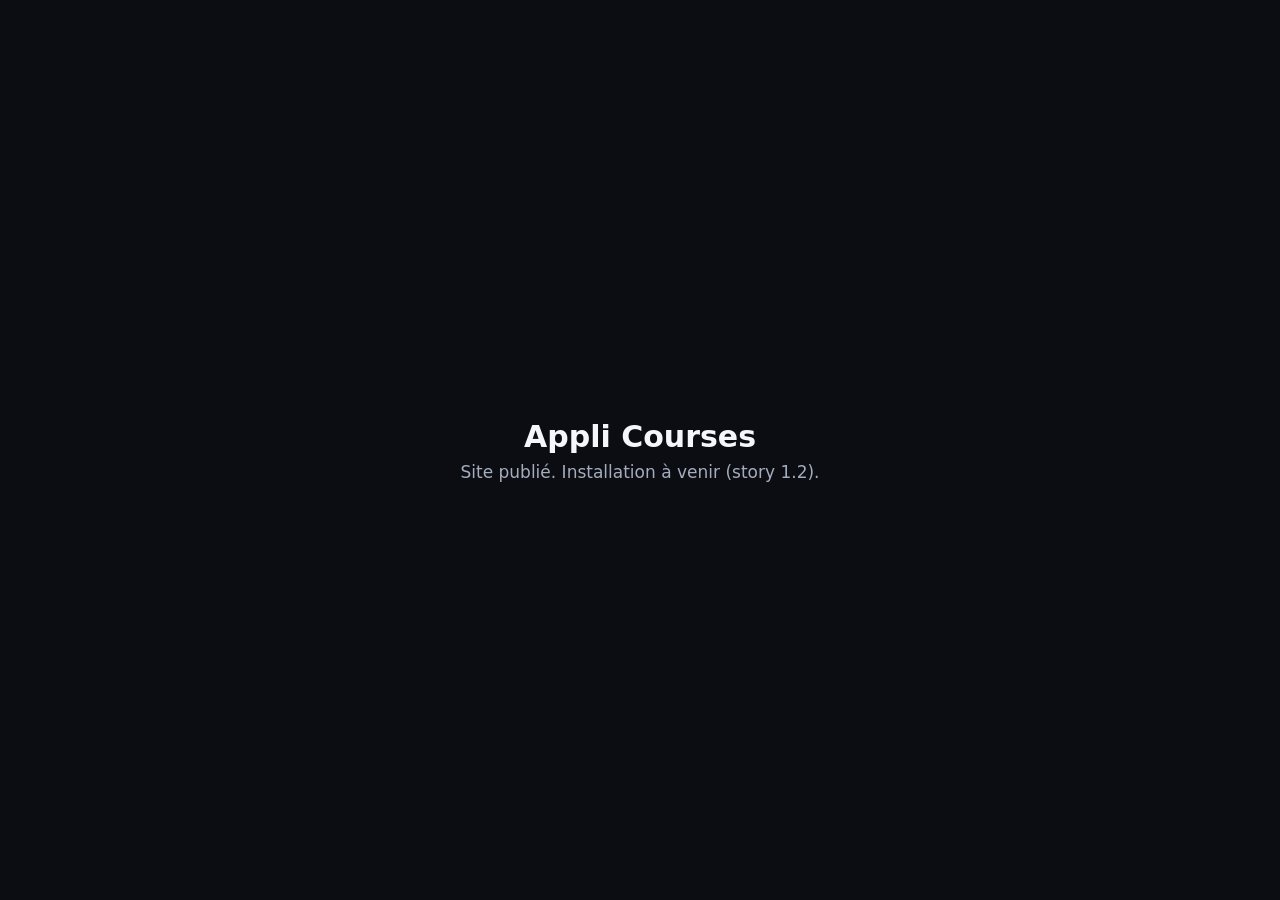
==== index.html @ 0ca8d8be "Add files via upload" ====
<!DOCTYPE html>
<html lang="fr">
<head>
<meta charset="utf-8">
<meta name="viewport" content="width=device-width, initial-scale=1">
<meta name="theme-color" content="#0B0D12">
<title>Appli Courses</title>
<style>
  html, body { height: 100%; margin: 0; }
  body {
    display: flex; align-items: center; justify-content: center;
    background: #0B0D12; color: #F4F6FA;
    font-family: system-ui, sans-serif; text-align: center; padding: 24px;
    box-sizing: border-box;
  }
  h1 { font-size: 30px; margin: 0 0 8px; }
  p { font-size: 17px; color: #A4ACBD; margin: 0; }
</style>
</head>
<body>
  <main>
    <h1>Appli Courses</h1>
    <p>Site publié. Installation à venir (story 1.2).</p>
  </main>
</body>
</html>
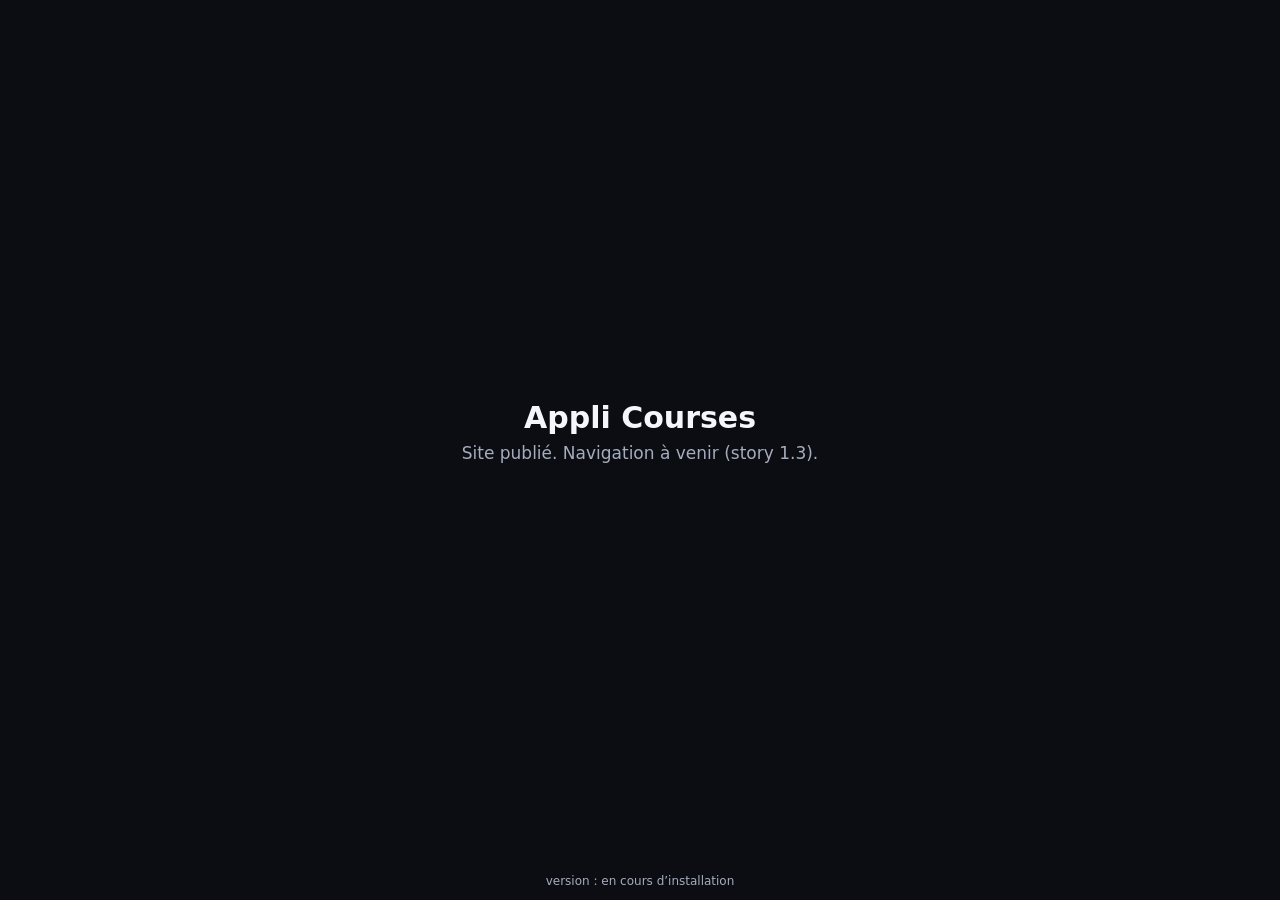
==== commit fd8495f8: "Rename index-1.html to index.html" ====
--- a/index.html
+++ b/index.html
@@ -4,23 +4,19 @@
 <meta charset="utf-8">
 <meta name="viewport" content="width=device-width, initial-scale=1">
 <meta name="theme-color" content="#0B0D12">
+<link rel="manifest" href="manifest.webmanifest">
+<link rel="icon" href="icon-192.png">
+<link rel="apple-touch-icon" href="icon-192.png">
+<link rel="stylesheet" href="styles.css">
 <title>Appli Courses</title>
-<style>
-  html, body { height: 100%; margin: 0; }
-  body {
-    display: flex; align-items: center; justify-content: center;
-    background: #0B0D12; color: #F4F6FA;
-    font-family: system-ui, sans-serif; text-align: center; padding: 24px;
-    box-sizing: border-box;
-  }
-  h1 { font-size: 30px; margin: 0 0 8px; }
-  p { font-size: 17px; color: #A4ACBD; margin: 0; }
-</style>
 </head>
 <body>
-  <main>
+  <div id="offline-pill" class="offline-pill" role="status" hidden>Hors ligne</div>
+  <main class="screen">
     <h1>Appli Courses</h1>
-    <p>Site publié. Installation à venir (story 1.2).</p>
+    <p>Site publié. Navigation à venir (story 1.3).</p>
   </main>
+  <footer class="version" id="app-version">version …</footer>
+  <script type="module" src="app.js"></script>
 </body>
 </html>
--- a/styles.css
+++ b/styles.css
@@ -0,0 +1,47 @@
+:root {
+  --fond: #0B0D12;
+  --texte: #F4F6FA;
+  --texte2: #A4ACBD;
+  --ambre: #FFB547;
+}
+* { box-sizing: border-box; }
+html, body { height: 100%; margin: 0; }
+body {
+  background: var(--fond);
+  color: var(--texte);
+  font-family: system-ui, -apple-system, "Segoe UI", Roboto, sans-serif;
+  font-size: 17px;
+  display: flex;
+  flex-direction: column;
+}
+.screen {
+  flex: 1;
+  display: flex;
+  flex-direction: column;
+  align-items: center;
+  justify-content: center;
+  text-align: center;
+  padding: 24px;
+}
+h1 { font-size: 30px; margin: 0 0 8px; }
+p { margin: 0; color: var(--texte2); }
+.offline-pill {
+  position: fixed;
+  top: 10px;
+  left: 50%;
+  transform: translateX(-50%);
+  padding: 6px 14px;
+  border-radius: 999px;
+  background: rgba(255, 181, 71, 0.16);
+  border: 1px solid var(--ambre);
+  color: var(--ambre);
+  font-size: 14px;
+  z-index: 10;
+}
+.offline-pill[hidden] { display: none; }
+.version {
+  padding: 12px;
+  text-align: center;
+  font-size: 12px;
+  color: var(--texte2);
+}
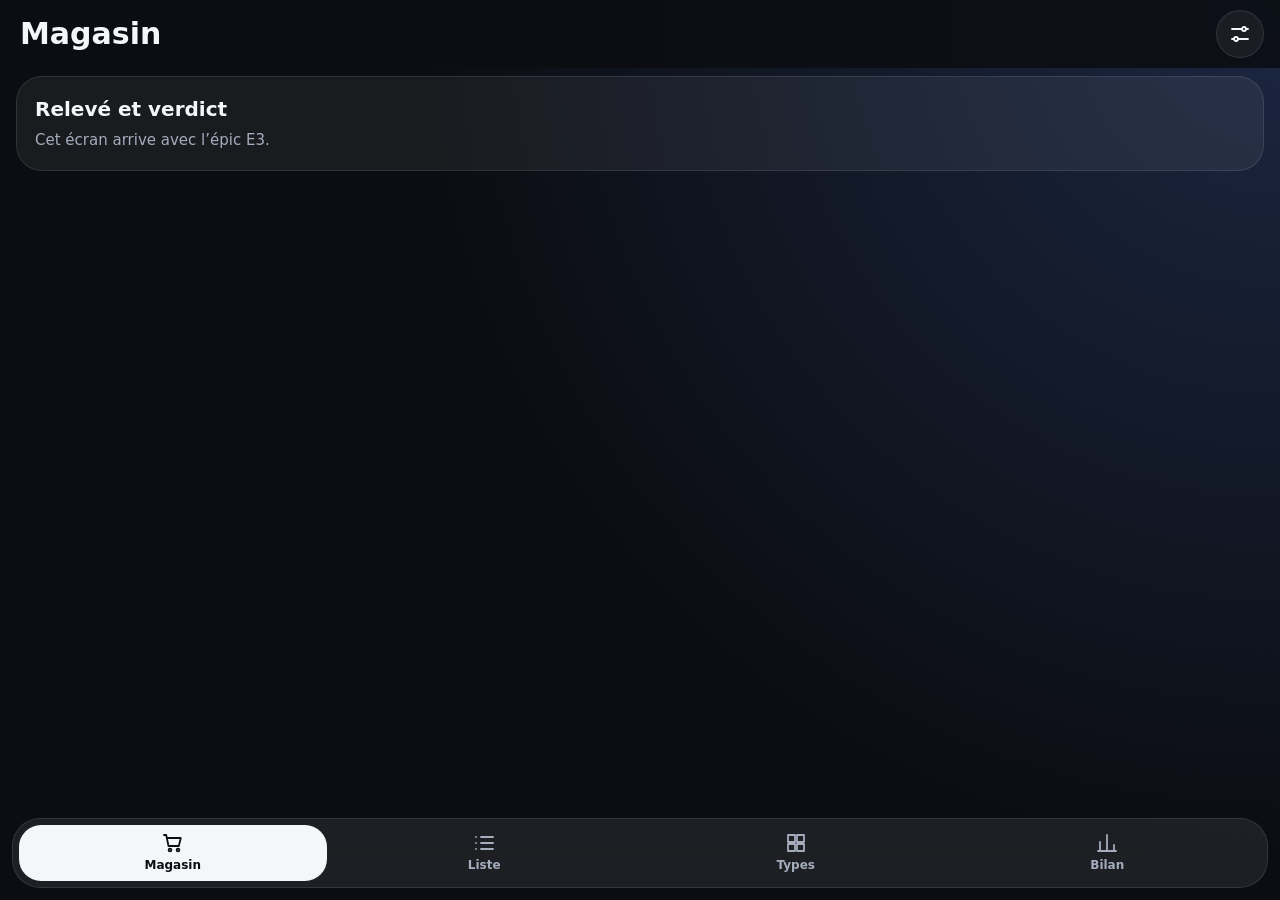
==== commit 625b65ac: "Lot A / E1" ====
--- a/index.html
+++ b/index.html
@@ -2,7 +2,7 @@
 <html lang="fr">
 <head>
 <meta charset="utf-8">
-<meta name="viewport" content="width=device-width, initial-scale=1">
+<meta name="viewport" content="width=device-width, initial-scale=1, viewport-fit=cover">
 <meta name="theme-color" content="#0B0D12">
 <link rel="manifest" href="manifest.webmanifest">
 <link rel="icon" href="icon-192.png">
@@ -12,11 +12,35 @@
 </head>
 <body>
   <div id="offline-pill" class="offline-pill" role="status" hidden>Hors ligne</div>
-  <main class="screen">
-    <h1>Appli Courses</h1>
-    <p>Site publié. Navigation à venir (story 1.3).</p>
-  </main>
-  <footer class="version" id="app-version">version …</footer>
+
+  <header class="topbar">
+    <h1 id="titre-ecran">Magasin</h1>
+    <a href="#/reglages" class="reglages-btn" id="btn-reglages" aria-label="Réglages">
+      <svg viewBox="0 0 24 24" aria-hidden="true"><path d="M4 7h10M18 7h2M4 17h2M10 17h10"/><circle cx="16" cy="7" r="2"/><circle cx="8" cy="17" r="2"/></svg>
+    </a>
+  </header>
+
+  <main id="vue" class="vue" tabindex="-1"></main>
+
+  <nav class="tabs" aria-label="Navigation principale">
+    <a href="#/magasin" data-route="magasin">
+      <svg viewBox="0 0 24 24" aria-hidden="true"><path d="M3 4h2.2l2.3 11h10.3l2-8H6.2"/><circle cx="9" cy="19" r="1.4"/><circle cx="17" cy="19" r="1.4"/></svg>
+      <span>Magasin</span>
+    </a>
+    <a href="#/liste" data-route="liste">
+      <svg viewBox="0 0 24 24" aria-hidden="true"><path d="M9 6h12M9 12h12M9 18h12M4 6h.01M4 12h.01M4 18h.01"/></svg>
+      <span>Liste</span>
+    </a>
+    <a href="#/types" data-route="types">
+      <svg viewBox="0 0 24 24" aria-hidden="true"><path d="M4 4h7v7H4zM13 4h7v7h-7zM4 13h7v7H4zM13 13h7v7h-7z"/></svg>
+      <span>Types</span>
+    </a>
+    <a href="#/bilan" data-route="bilan">
+      <svg viewBox="0 0 24 24" aria-hidden="true"><path d="M5 20V11M12 20V4M19 20v-6M3 20h18"/></svg>
+      <span>Bilan</span>
+    </a>
+  </nav>
+
   <script type="module" src="app.js"></script>
 </body>
 </html>
--- a/styles.css
+++ b/styles.css
@@ -1,47 +1,102 @@
+/* Thème sombre (UX section 7). Polices .woff2 déposées à la racine ; police système en secours. */
+@font-face {
+  font-family: "Bricolage Grotesque";
+  src: url("bricolage-grotesque.woff2") format("woff2");
+  font-weight: 200 800;
+  font-display: swap;
+}
+@font-face {
+  font-family: "DM Sans";
+  src: url("dm-sans.woff2") format("woff2");
+  font-weight: 100 1000;
+  font-display: swap;
+}
+
 :root {
   --fond: #0B0D12;
+  --surface: rgba(255, 255, 255, 0.06);
+  --bordure: rgba(255, 255, 255, 0.10);
   --texte: #F4F6FA;
   --texte2: #A4ACBD;
+  --lime: #C6FF3D;
   --ambre: #FFB547;
+  --leclerc: #5B8CFF;
+  --intermarche: #FF6B5E;
+  --lueur: rgba(91, 140, 255, 0.20);
+  --police-titre: "Bricolage Grotesque", system-ui, -apple-system, "Segoe UI", Roboto, sans-serif;
+  --police-texte: "DM Sans", system-ui, -apple-system, "Segoe UI", Roboto, sans-serif;
+  --hauteur-tabs: 76px;
 }
-* { box-sizing: border-box; }
-html, body { height: 100%; margin: 0; }
+
+* { box-sizing: border-box; -webkit-tap-highlight-color: transparent; }
+html, body { margin: 0; min-height: 100%; }
 body {
-  background: var(--fond);
+  background:
+    radial-gradient(circle at 100% 0%, var(--lueur), transparent 55%),
+    var(--fond);
+  background-attachment: fixed;
   color: var(--texte);
-  font-family: system-ui, -apple-system, "Segoe UI", Roboto, sans-serif;
-  font-size: 17px;
-  display: flex;
-  flex-direction: column;
+  font-family: var(--police-texte);
+  font-size: 16px;
+  line-height: 1.45;
+  padding-bottom: calc(var(--hauteur-tabs) + 24px + env(safe-area-inset-bottom, 0px));
 }
-.screen {
-  flex: 1;
-  display: flex;
-  flex-direction: column;
-  align-items: center;
-  justify-content: center;
-  text-align: center;
-  padding: 24px;
+
+.topbar {
+  position: sticky; top: 0; z-index: 5;
+  display: flex; align-items: center; justify-content: space-between;
+  padding: calc(10px + env(safe-area-inset-top, 0px)) 16px 10px 20px;
+  background: rgba(11, 13, 18, 0.88);
 }
-h1 { font-size: 30px; margin: 0 0 8px; }
-p { margin: 0; color: var(--texte2); }
+.topbar h1 {
+  margin: 0; font-family: var(--police-titre); font-size: 30px; font-weight: 700; line-height: 1.15;
+}
+.reglages-btn {
+  width: 48px; height: 48px; border-radius: 50%;
+  display: flex; align-items: center; justify-content: center;
+  color: var(--texte); background: var(--surface); border: 1px solid var(--bordure);
+}
+svg { width: 24px; height: 24px; fill: none; stroke: currentColor; stroke-width: 1.8; stroke-linecap: round; stroke-linejoin: round; }
+
+.vue { padding: 8px 16px 16px; outline: none; animation: entree 0.18s ease-out; }
+@keyframes entree { from { opacity: 0; transform: translateY(6px); } to { opacity: 1; transform: none; } }
+
+.carte {
+  background: var(--surface); border: 1px solid var(--bordure);
+  border-radius: 26px; padding: 18px; margin-bottom: 12px;
+}
+.carte h2 { margin: 0 0 6px; font-family: var(--police-titre); font-size: 20px; }
+.carte p { margin: 0; color: var(--texte2); font-size: 15px; }
+.carte p + p { margin-top: 6px; }
+.diag { font-size: 14px; color: var(--texte2); }
+.diag strong { color: var(--texte); font-weight: 600; }
+
+/* Barre d'onglets flottante */
+.tabs {
+  position: fixed; left: 12px; right: 12px; z-index: 6;
+  bottom: calc(12px + env(safe-area-inset-bottom, 0px));
+  display: grid; grid-template-columns: repeat(4, 1fr); gap: 4px; padding: 6px;
+  border-radius: 28px; border: 1px solid var(--bordure);
+  background: rgba(24, 27, 36, 0.96);
+}
+@supports (backdrop-filter: blur(1px)) or (-webkit-backdrop-filter: blur(1px)) {
+  .tabs { background: rgba(255, 255, 255, 0.08); -webkit-backdrop-filter: blur(18px); backdrop-filter: blur(18px); }
+}
+.tabs a {
+  min-height: 56px; border-radius: 22px;
+  display: flex; flex-direction: column; align-items: center; justify-content: center; gap: 2px;
+  color: var(--texte2); text-decoration: none; font-size: 12px; font-weight: 600;
+  transition: background 0.15s, color 0.15s;
+}
+.tabs a[aria-current="page"] { background: var(--texte); color: var(--fond); }
+
 .offline-pill {
-  position: fixed;
-  top: 10px;
-  left: 50%;
-  transform: translateX(-50%);
-  padding: 6px 14px;
-  border-radius: 999px;
-  background: rgba(255, 181, 71, 0.16);
-  border: 1px solid var(--ambre);
-  color: var(--ambre);
-  font-size: 14px;
-  z-index: 10;
+  position: fixed; top: calc(6px + env(safe-area-inset-top, 0px)); left: 50%; transform: translateX(-50%);
+  z-index: 10; padding: 4px 12px; border-radius: 999px;
+  background: rgba(255, 181, 71, 0.16); border: 1px solid var(--ambre); color: var(--ambre); font-size: 13px;
 }
 .offline-pill[hidden] { display: none; }
-.version {
-  padding: 12px;
-  text-align: center;
-  font-size: 12px;
-  color: var(--texte2);
+
+@media (prefers-reduced-motion: reduce) {
+  *, *::before, *::after { animation: none !important; transition: none !important; }
 }
